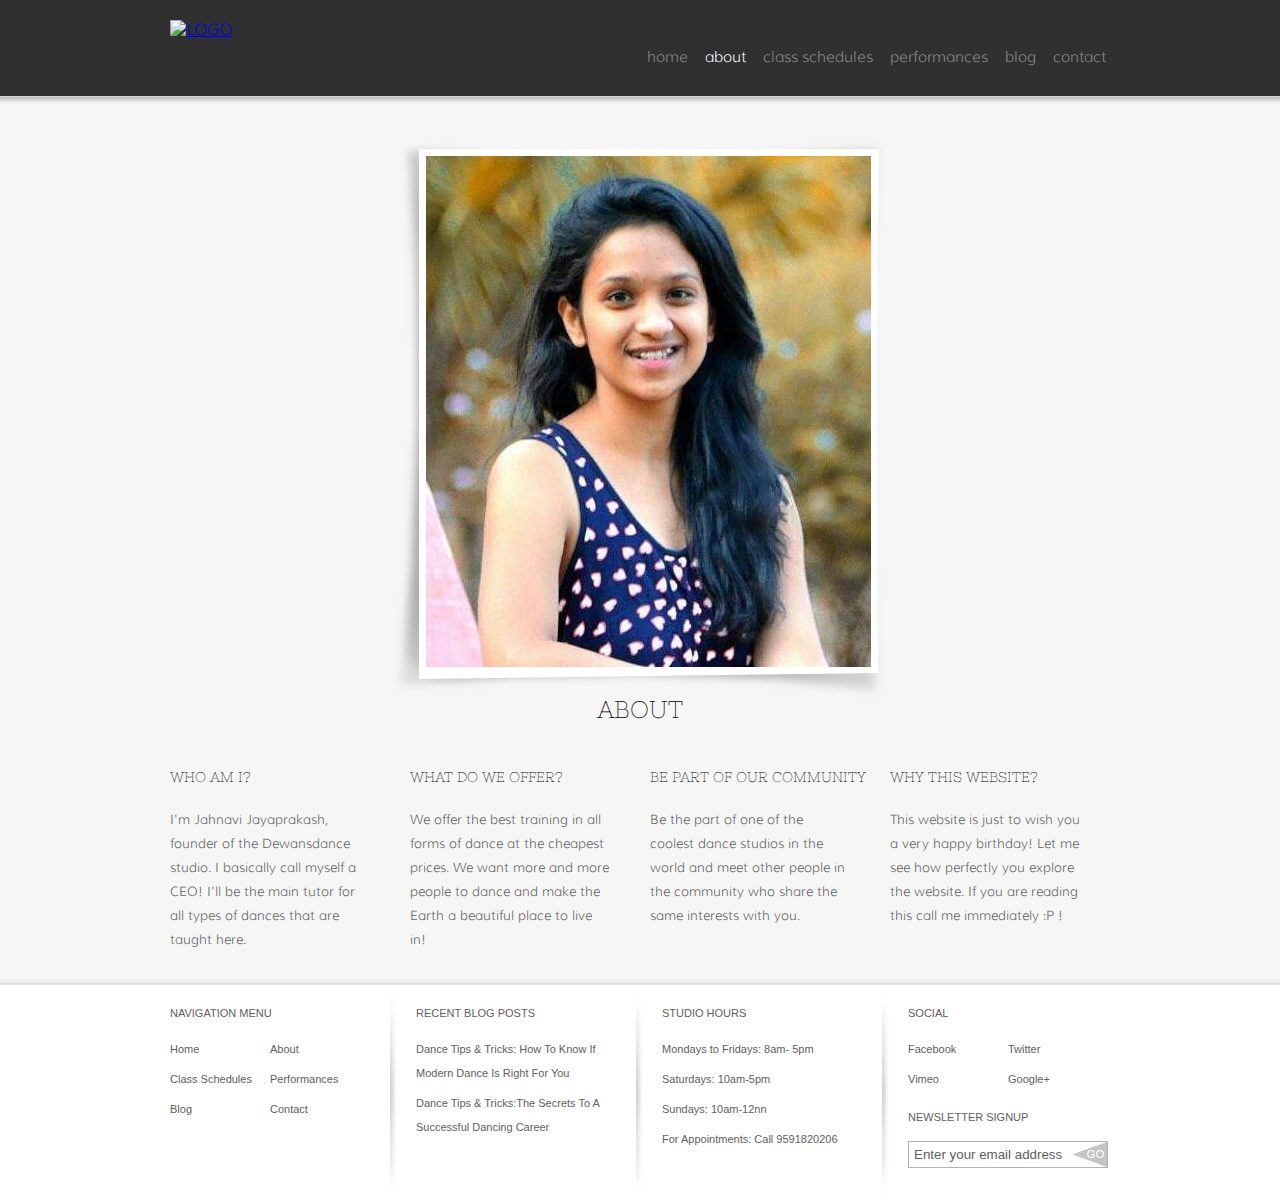
==== about.html @ 436ae20a "Add files via upload" ====
<!DOCTYPE html>

<html>
<head>
	<meta charset="UTF-8">
	<title>About</title>
	<link rel="stylesheet" href="style.css" type="text/css">
</head>
<body>
	<div id="page">
		<div id="header">
			<div>
				<a href="index.html" id="logo"><img src="logo.PNG" alt="LOGO"></a>
				<ul id="navigation">
					<li>
						<a href="index.html">home</a>
					</li>
					<li class="selected">
						<a href="about.html">about</a>
					</li>
					<li>
						<a href="schedules.html">class schedules</a>
					</li>
					<li>
						<a href="performance.html">performances</a>
					</li>
					<li>
						<a href="blog.html">blog</a>
					</li>
					<li>
						<a href="contact.html">contact</a>
					</li>
				</ul>
			</div>
			<span class="shadow"></span>
		</div>
		<div id="contents">
			<div id="about">
				<div class="frame1">
					<img src="img1.jpg" alt="Img">
				</div>
				<h2>About</h2>
				<ul>
					<li>
						<h4>Who am I?</h4>
						<p>
							I'm Jahnavi Jayaprakash, founder of the Dewansdance studio. I basically call myself a CEO! I'll be the main tutor for all types of dances that are taught here.
						</p>
					</li>
					<li>
						<h4>What do we offer?</h4>
						<p>
							We offer the best training in all forms of dance at the cheapest prices. We want more and more people to dance and make the Earth a beautiful place to live in!
						</p>
					</li>
					<li>
						<h4>Be Part of Our Community</h4>
						<p>
							Be the part of one of the coolest dance studios in the world and meet other people in the community who share the same interests with you.
						</p>
					</li>
					<li>
						<h4>Why this website?</h4>
						<p>
							This website is just to wish you a very happy birthday! Let me see how perfectly you explore the website. If you are reading this call me immediately :P !
						</p>
					</li>
				</ul>
			</div>
		</div>
		<div id="footer">
			<span class="shadow"></span>
			<div>
				<div class="section">
					<h5>Navigation Menu</h5>
					<ul class="navigation">
						<li>
							<a href="index.html">Home</a>
						</li>
						<li>
							<a href="about.html">About</a>
						</li>
						<li>
							<a href="schedules.html">Class Schedules</a>
						</li>
						<li>
							<a href="performance.html">Performances</a>
						</li>
						<li>
							<a href="blog.html">Blog</a>
						</li>
						<li>
							<a href="contact.html">Contact</a>
						</li>
					</ul>
				</div>
				<div class="section">
					<h5>Recent Blog Posts</h5>
					<ul>
						<li>
							<a href="blog.html">Dance Tips &amp; Tricks: How To Know If Modern Dance Is Right For You</a>
						</li>
						<li>
							<a href="blog.html">Dance Tips &amp; Tricks:The Secrets To A Successful Dancing Career</a>
						</li>
						
					</ul>
				</div>
				<div class="section">
					<h5>Studio Hours</h5>
					<ul>
						<li>
							Mondays to Fridays: 8am- 5pm
						</li>
						<li>
							Saturdays: 10am-5pm
						</li>
						<li>
							Sundays: 10am-12nn
						</li>
						<li>
							For Appointments: Call 9591820206
						</li>
					</ul>
				</div>
				<div class="section">
					<h5>Social</h5>
					<ul class="connect">
						<li>
							<a href="http://freewebsitetemplates.com/go/facebook/" target="_blank">Facebook</a>
						</li>
						<li>
							<a href="http://freewebsitetemplates.com/go/twitter/" target="_blank">Twitter</a>
						</li>
						<li>
							<a href="http://freewebsitetemplates.com/go/youtube/" target="_blank">Vimeo</a>
						</li>
						<li>
							<a href="http://freewebsitetemplates.com/go/googleplus/" target="_blank">Google+</a>
						</li>
					</ul>
					<h5>Newsletter Signup</h5>
					<form action="index.html" method="post" id="newsletter">
						<input type="text" value="Enter your email address" class="txtfield" onBlur="javascript:if(this.value==''){this.value=this.defaultValue;}" onFocus="javascript:if(this.value==this.defaultValue){this.value='';}">
						<input type="submit" value="" class="btn">
					</form>
				</div>
			</div>
		</div>
	</div>
</body>
</html>
---- style.css ----
@font-face {
	font-family: 'Muli';
	src: url('Muli-Regular.eot');
	src: local('☺'),  url('Muli-Regular.woff') format('woff'),  url('Muli-Regular.ttf') format('truetype'),  url('Muli-Regular.svg') format('svg');
	font-weight: normal;
	font-style: normal;
}
@font-face {
	font-family: 'Muli-Light';
	src: url('Muli-Light.eot');
	src: local('☺'),  url('Muli-Light.woff') format('woff'),  url('Muli-Light.ttf') format('truetype'),  url('Muli-Light.svg') format('svg');
	font-weight: normal;
	font-style: normal;
}
@font-face {
	font-family: 'NixieOne';
	src: url('NixieOne-Regular.eot');
	src: local('☺'),  url('NixieOne-Regular.woff') format('woff'),  url('NixieOne-Regular.ttf') format('truetype'),  url('NixieOne-Regular.svg') format('svg');
	font-weight: normal;
	font-style: normal;
}
/*-------------------------------------------------------------*/

body {
	background-color: #f6f6f6;
	font-family: 'Muli-Light';
	margin: 0;
}
#page {
	width: 960px;
	margin: 0 auto;
	padding: 96px 0 0;
}
img {
	border: 0;
}
/*------------------------------ Sprites ------------------------------*/
#header span.shadow, #footer span.shadow, #sidebar li.selected > a, #sidebar li > a:hover {
	background: url(shadows.png) repeat-x;
}
.play1, .play2, .play3, .btn, .previous, .next, #performances #sidebar span.more {
	background: url(buttons.png) no-repeat;
}
.frame1, .frame2, .frame3 {
	background: url(frames.png) no-repeat;
}
.video1, .video2, .video3 {
	background: url(frame-videos.png) no-repeat;
}
#sidebar, #sidebar .section, #sidebar .section > div, #contactbox, #contactbox > div, #contactbox > div > div {
	background-image: url(bg-sidebar.png);
	background-repeat: no-repeat;
}
#featured, #footer div.section, #contact > div {
	background: url(separators.png) no-repeat;
}
#blogs li, #blogs div.header, #blogs div.details {
	background-image: url(bg-blog-content.png);
	background-repeat: no-repeat;
}
#connect > a {
	background: url(icons.png) no-repeat;
}
.play1, .play2, .play3 {
	color: #fff;
	display: inline-block;
	font-family: "Muli";
	text-decoration: none;
	position: absolute;
}
.play1 {
	background-position: -33px -260px;
	font-size: 11px;
	padding-top: 36px;
	left: 105px;
	top: 51px;
}
.play2 {
	background-position: 8px -270px;
	font-size: 9px;
	padding-top: 16px;
	left: 45px;
	top: 24px;
}
.play3 {
	background-position: -90px -246px;
	font-size: 18px;
	padding-top: 70px;
	left: 255px;
	top: 108px;
	text-transform: uppercase;
}
.play1:hover, .play2:hover, .play3:hover {
	filter:alpha(opacity=80);
	opacity: 0.8;
}
.frame1 {
	float: right;
	background-position: 0 bottom;
	height: 510px;
	width: 444px;
	margin: 0 4px 30px 36px;
	padding: 18px 18px 32px 33px;
	overflow: hidden;
}
.frame2 {
	background-position: 0 -259px;
	height: 379px;
	width: 547px;
	margin: 0 0 12px;
	padding: 17px 40px 30px 18px;
	overflow: hidden;
}
.frame3 {
	background-position: 0 0;
	height: 199px;
	width: 286px;
	margin: 0 0 12px;
	padding: 8px 19px 15px 9px;
	overflow: hidden;
}
.video1 {
	background-position: 0 -93px;
	height: 154px;
	width: 280px;
	padding: 0 14px 16px 0;
	overflow: hidden;
	position: relative;
}
.video2 {
	float: left;
	background-position: 0 0;
	height: 70px;
	width: 127px;
	margin-right: 10px;
	padding: 0 4px 5px 1px;
	overflow: hidden;
	position: relative;
}
.video3 {
	background-position: 0 -285px;
	height: 328px;
	width: 600px;
	margin: 0 0 24px;
	padding: 0 14px 16px 2px;
	overflow: hidden;
	position: relative;
}
#contactbox {
	background-position: -323px bottom;
	margin: 0 0 30px;
	padding: 0 0 8px;
}
#contactbox > div {
	background-position: -643px 0;
	padding-top: 8px;
 *padding-bottom: 1px; /** Needed for IE7 **/
}
#contactbox > div > div {
	background-position: 0 0;
	background-repeat: repeat-y;
	padding: 24px 40px 0 20px;
}
/*------------------------------ HEADER ------------------------------*/
#header {
	background-color: #303030;
	width: 100%;
	text-align: right;
	position: absolute;
	left: 0;
	top: 0;
}
#header > div {
	height: 96px;
	width: 940px;
	margin: 0 auto;
	padding: 0 10px;
}
#header span.shadow {
	background-position: 0 -20px;
	display: block;
	height: 8px;
	width: 100%;
	position: absolute;
	bottom: -8px;
	z-index: 999;
}
/** Logo **/
#logo {
	float: left;
	display: inline-block;
	margin-top: 20px;
}
/** Navigation **/
#navigation {
	display: inline-block;
	list-style: none;
	width: 480px;
	margin: 30px 0 0;
	padding: 0;
}
#navigation li {
	float: left;
	margin-left: 17px;
}
#navigation li a {
	color: #8c8c8c;
	font-family: 'Muli-Light';
	font-size: 15px;
	line-height: 54px;
	padding: 0;
	text-decoration: none;
}
#navigation li a:hover, #navigation li.selected a {
	color: #fff;
}
/*------------------------------ CONTENTS ------------------------------*/
#contents > div {
	display: inline-block;
	width: 100%;
	padding-top: 42px;
}
#contents > div.body {
	width: 950px;
	padding-left: 10px;
}
#contents h2, #contents h3 {
	color: #000;
	font-family: 'NixieOne';
	font-weight: normal;
	line-height: 24px;
	margin: 0 0 24px;
	text-transform: uppercase;
}
#contents p {
	color: #606060;
	font-size: 13px;
	line-height: 24px;
	margin: 0;
	padding: 0 0 24px;
}
#contents p a {
	color: #606060;
}
#contents p a:hover {
	color: #000;
}
#featured {
	float: left;
	background-position: right 0;
	height: 500px;
	width: 608px;
	margin: 0 20px 30px 0;
	padding: 0 10px 0 0;
}
#featured ul {
	display: inline-block;
	list-style: none;
	margin: 0;
	padding: 0;
}
#featured li {
	float: left;
	width: 304px;
	margin-bottom: 18px;
	position: relative;
}
#featured li p {
	color: #000;
	font-family: "Muli";
	padding-bottom: 0;
	text-transform: uppercase;
}
#featured li p span {
	color: #606060;
	display: block;
	padding-right: 20px;
}
#schedule ul {
	color: #606060;
	list-style: none;
	margin: 0;
	padding: 0;
}
#schedule li {
	font-size: 13px;
	line-height: 24px;
	margin-bottom: 26px;
}
#schedule li a {
	color: #606060;
	text-decoration: none;
}
#schedule li a:hover {
	text-decoration: underline;
}
#schedule li span.time {
	display: inline-block;
	float: left;
	font-family: "Muli";
	font-size: 13px;
	line-height: 24px;
	width: 72px;
	margin-bottom: 6px;
	margin-right: 10px;
}
/** About **/
#about .frame1 {
	float: none;
	margin: 0 auto;
}
#about h2 {
	text-align: center;
}
#about h4 {
	font-family: "NixieOne";
	font-size: 14px;
	font-weight: normal;
	line-height:24px;
	text-transform: uppercase;
}
#about ul {
	display: inline-block;
	list-style: none;
	margin: 0 0 30px;
	padding: 0;
}
#about ul li {
	float: left;
	width: 220px;
	margin: 0 10px;
}
#about ul li p {
	padding: 0 20px 0 0;
}
/* Main */
#main {
	float: right;
	min-height: 1000px;
	width: 606px;
	margin: 0 0 30px;
	padding: 36px 0 0;
}
/* Sidebar */
#sidebar {
	float: left;
	background-position: 0 0;
	background-repeat: repeat-y;
	color: #606060;
	width: 316px;
}
#sidebar .section {
	background-position: -323px bottom;
	margin: 0 0 30px;
	padding: 0 0 8px;
}
#sidebar .section > div {
	background-position: 0 0;
	background-repeat: repeat-y;
	padding: 0 7px 0 0;
}
#sidebar h3 {
	padding: 0 40px 0 20px;
}
#sidebar ul {
	list-style: none;
	margin: 0;
	padding: 0 0 12px;
}
#sidebar ul li {
	display: inline-block;
	width: 100%;
	font-size: 13px;
}
#sidebar ul li > a {
	color: #606060;
	display: block;
	font-size: 13px;
	padding-left: 20px;
	text-decoration: none;
}
/** Schedules **/
#contents #schedules {
	width: 940px;
	padding: 0 10px;
}
#contents #schedules {
	padding: 0 10px;
}
#schedules #sidebar {
	background: none;
}
#schedules #sidebar .section > div {
	padding-top: 42px;
 *padding-bottom: 1px; /** Needed for IE7 **/
}
#schedules #sidebar ul {
	padding-bottom: 30px;
}
#schedules #sidebar ul li > a {
	line-height: 43px;
}
#schedules #sidebar ul li.selected > a, #schedules #sidebar ul li > a:hover {
	background-position: 0 -42px;
}
#schedules #sidebar #contactbox h3 {
	padding: 0;
}
#schedules #sidebar #contactbox li {
	display: inline-block;
	width: 100%;
	padding: 0;
}
#schedules #sidebar #contactbox li p {
	padding: 0 0 0 70px;
}
#schedules #contactbox span {
	float: left;
	display: inline-block;
	line-height: 24px;
	width: 70px;
}
#contents #schedules #main h2, #contents #schedules #main p {
	padding-left: 8px;
}
#contents #schedules #main p em {
	display: block;
	font-family: "NixieOne";
	font-style: normal;
	text-transform: uppercase;
}
#contents #schedules #main p span {
	display: inline-block;
	font-family: "Muli";
	width: 105px;
}
#contents #schedules #main p span.age {
	display: block;
}
#schedules a.btn {
	background-position: 0 -199px;
	color: #fff;
	display: block;
	font-family: "Muli";
	font-size: 13px;
	height: 36px;
	line-height: 31px;
	width: 166px;
	margin-left: 8px;
	text-align: center;
	text-decoration: none;
}
/** Performance **/
#contents #performances {
	padding-top: 0;
}
#contents #performances .videos p a {
	color: #000;
	text-decoration: none;
}
#contents #performances .videos p a:hover {
	text-decoration: underline;
}
#performances #main {
	margin-right: 10px;
	padding-top: 42px;
}
#performances a.previous, #performances a.next {
	float: left;
	background-position: 0 -24px;
	color: #9c9c9c;
	display: inline-block;
	font-size: 13px;
	line-height: 24px;
	margin: 0 0 24px;
	padding: 0 15px;
}
#performances a.next {
	float: right;
	background-position: right 6px;
}
#performances a.previous:hover, #performances a.next:hover {
	color: #000;
}
#performances ul.videos {
	display: inline-block;
	list-style: none;
	width: 608px;
	margin: 0;
	padding: 0;
}
#performances ul.videos li {
	float: left;
	width: 304px;
	margin-bottom: 18px;
	position: relative;
}
#performances ul.videos li p, #performances #sidebar ul li p {
	color: #000;
	font-family: "Muli";
	padding-bottom: 0;
	text-transform: uppercase;
}
#performances ul.videos li p span, #performances #sidebar ul li p span {
	color: #606060;
	display: block;
	padding-right: 20px;
}
#performances #sidebar {
	min-height: 1050px;
	width: 309px;
	padding-right: 7px;
	padding-top: 42px;
	position: absolute;
	z-index: 0;
}
#performances a.all {
	float: right;
	color: #000;
	font-size: 13px;
	line-height: 24px;
	margin-right: 20px;
}
#performances #sidebar li a {
	display: block;
	height: 80px;
	padding: 10px 40px 0 20px;
}
#performances #sidebar ul li.selected a, #performances #sidebar ul li a:hover {
	background-position: 0 -89px;
}
#performances #sidebar span.more {
	background-position: 0 -155px;
	color: #fff;
	cursor: pointer;
	display: block;
	font-family: "Muli";
	font-size: 13px;
	height: 31px;
	line-height: 31px;
	width: 138px;
	margin-left: 16px;
	text-align: center;
	text-decoration: none;
}
/** Blog **/
#blogs {
	list-style: none;
	margin: 0 0 42px;
	padding: 42px 0 0;
}
#blogs h3, #blogs div.details p {
	padding-left: 30px;
	padding-right: 45px;
	text-align: justify;
}
#blogs h3 a, #blogs .connect > p.time a {
	color: #000;
	text-decoration: none;
}
#blogs h3 a:hover, #blogs .connect > p.time a:hover {
	text-decoration: underline;
}
#blogs span.category {
	color: #000;
	display: block;
	font: 13px/24px "NixieOne";
	padding: 0 32px 0 30px;
	text-transform: uppercase;
}
#blogs li {
	background-position: -1932px bottom;
	margin: 0 0 24px;
	padding: 0 0 7px;
}
#blogs div.header {
	background-position: 0 0;
	padding: 8px 0 0;
}
#blogs div.details {
	background-position: -965px 0;
	background-repeat: repeat-y;
	display: inline-block;
	width: 958px;
	padding: 24px 0 9px 2px;
}
#blogs .frame3 {
	float: left;
	margin: 0 24px 24px;
}
#blogs a.more {
	color: #000;
	display: inline-block;
	text-decoration: none;
	text-transform: uppercase;
}
#blogs a.more:hover {
	font-family: "Muli";
}
#blogs .connect {
	background: url(blog-divider.png) no-repeat 4px 0;
	color: #606060;
	display: inline-block;
	font-family: Arial, Helvetica, sans-serif;
	width: 885px;
	padding: 18px 37px 0 30px;
	text-align: right;
}
#blogs .connect > p.time {
	float: left;
	font-size: 11px;
	padding: 0;
}
/** Contact **/
#contact {
	min-height: 1000px;
}
#contact > div {
	background-position: right 0;
	height: 500px;
	width: 450px;
	padding: 0 38px 0 10px;
}
#contact form {
	float: right;
	width: 440px;
	padding: 0 0 0 20px;
}
#contact label {
	color: #606060;
	display: block;
	font-size: 13px;
	line-height: 24px;
}
#contact input.txtfield {
	height: 25px;
	width: 430px;
	border: 1px solid #b3b3b3;
	margin: 0 0 18px;
	padding: 0 4px;
}
#contact textarea {
	height: 136px;
	width: 435px;
	border: 1px solid #b3b3b3;
	margin: 0 0 18px;
	padding: 0 0 0 4px;
	overflow: auto;
	resize: none;
}
#contact input.btn {
	background-position: 0 -109px;
	color: #fff;
	cursor: pointer;
	font-family: "Muli";
	font-size: 13px;
	height: 36px;
	line-height: 31px;
	width: 80px;
	border: 0;
	margin: 0;
	padding: 0 0 8px;
}
#contact ul {
	color: #606060;
	list-style: none;
	margin: 0;
	padding: 0
}
#contact ul li {
	display: inline-block;
	width: 100%;
	padding: 0;
}
#contact li p {
	padding: 0 0 0 90px;
}
#contact ul li span {
	float: left;
	display: inline-block;
	font-size: 13px;
	line-height: 24px;
	width: 90px;
}
/** Hover States **/
#schedules a.btn:hover, #performances #sidebar span.more:hover, #contact input.btn:hover {
	filter:alpha(opacity=90);
	opacity: 0.9;
}
/*------------------------------ FOOTER ------------------------------*/
#footer {
	background-color: #fff;
	color: #606060;
	font-family: Arial, Helvetica, sans-serif;
	font-size: 11px;
	line-height: 24px;
	width: 100%;
	position: absolute;
	left: 0;
}
#footer span.shadow {
	background-position: 0 0px;
	display: block;
	height: 8px;
	width: 100%;
	position: absolute;
	left: 0;
	top: -8px;
}
#footer h5 {
	font-size: 11px;
	font-weight: normal;
	line-height: 24px;
	margin: 0 0 12px;
	text-transform: uppercase;
}
#footer a {
	color: #606060;
	text-decoration: none;
}
#footer a:hover {
	color: #000000;
}
#footer > div {
	width: 940px;
	margin: 0 auto;
	padding: 0 10px;
}
#footer > div:after {
	clear:both;
	content:"";
	display:block;
	height:0;
	line-height:0;
	visibility:hidden;
}
#footer div.section {
	float: left;
	background-position: 0 -498px;
	min-height: 180px;
	width: 200px;
	margin-left: 20px;
	padding: 16px 0 16px 26px;
}
#footer div.section:first-child {
	background: none;
	margin-left: 0;
	padding-left: 0;
}
#footer ul {
	display: inline-block;
	list-style: none;
	width: 100%;
	margin: 0;
	padding: 0;
}
#footer li {
	margin: 0 0 6px;
}
#footer .navigation li, #footer .connect li {
	float: left;
	width: 100px;
}
#newsletter {
	display: inline-block;
	width: 200px;
}
#newsletter input {
	float: left;
	border: 1px solid #b3b3b3;
}
#newsletter input.txtfield {
	color: #606060;
	font-family: Arial, Helvetica, sans-serif;
	height: 25px;
	line-height: 25px;
	width: 158px;
	border-right: 0;
	padding: 0 0 0 5px;
}
#newsletter input.btn {
	background-position: -2px -64px;
	cursor: pointer;
	height: 27px;
	width: 36px;
	border-left: 0;
	padding: 0;
 *margin-left: -1px; /** Needed for Ie7 **/
}
/**--- the block of code under this comment is used on the blog page only. ---**/
#footer div#links {
	background: #303030 url(divider.png) repeat-x left bottom;
	height: 331px;
	width: 100%;
	margin: 0;
	padding: 0;
}
#links > div {
	width: 940px;
	margin: 0 auto;
	padding: 0 10px;
}
#links > div:after {
	clear:both;
	content:"";
	display:block;
	height:0;
	line-height:0;
	visibility:hidden;
}
#links h3 {
	color: #8c8c8c;
	font-family: 'NixieOne';
	font-size: 18px;
	font-weight: normal;
	line-height: 24px;
	margin: 0 0 12px;
}
#links > div > div {
	float: left;
	min-height: 282px;
	width: 272px;
	border-left: 1px solid #585858;
	margin-right: 20px;
	padding: 24px 0 24px 19px;
}
#links > div > div:first-child {
	border: 0;
	padding-left: 20px;
}
#footer div#links li {
	margin: 0 0 18px;
}
#footer div#links div.archives li {
	float: left;
	width: 136px;
}
#footer div#links a {
	color: #8c8c8c;
	font-family: "Muli-Light";
	font-size: 13px;
}
#footer div#links a:hover {
	color: #fff;
}
#searchbar {
	display: inline-block;
}
#searchbar h3 {
	color: #606060;
}
#searchbar input {
	float: left;
	color: #606060;
	font-family: "Muli-Light";
	font-size: 13px;
	height: 24px;
	line-height: 24px;
	width: 193px;
}
#searchbar input.btn {
	background-position: left bottom;
	cursor: pointer;
	height: 30px;
	width: 26px;
	border: 0;
	margin: 0 0 0 6px;
	padding: 0;
}
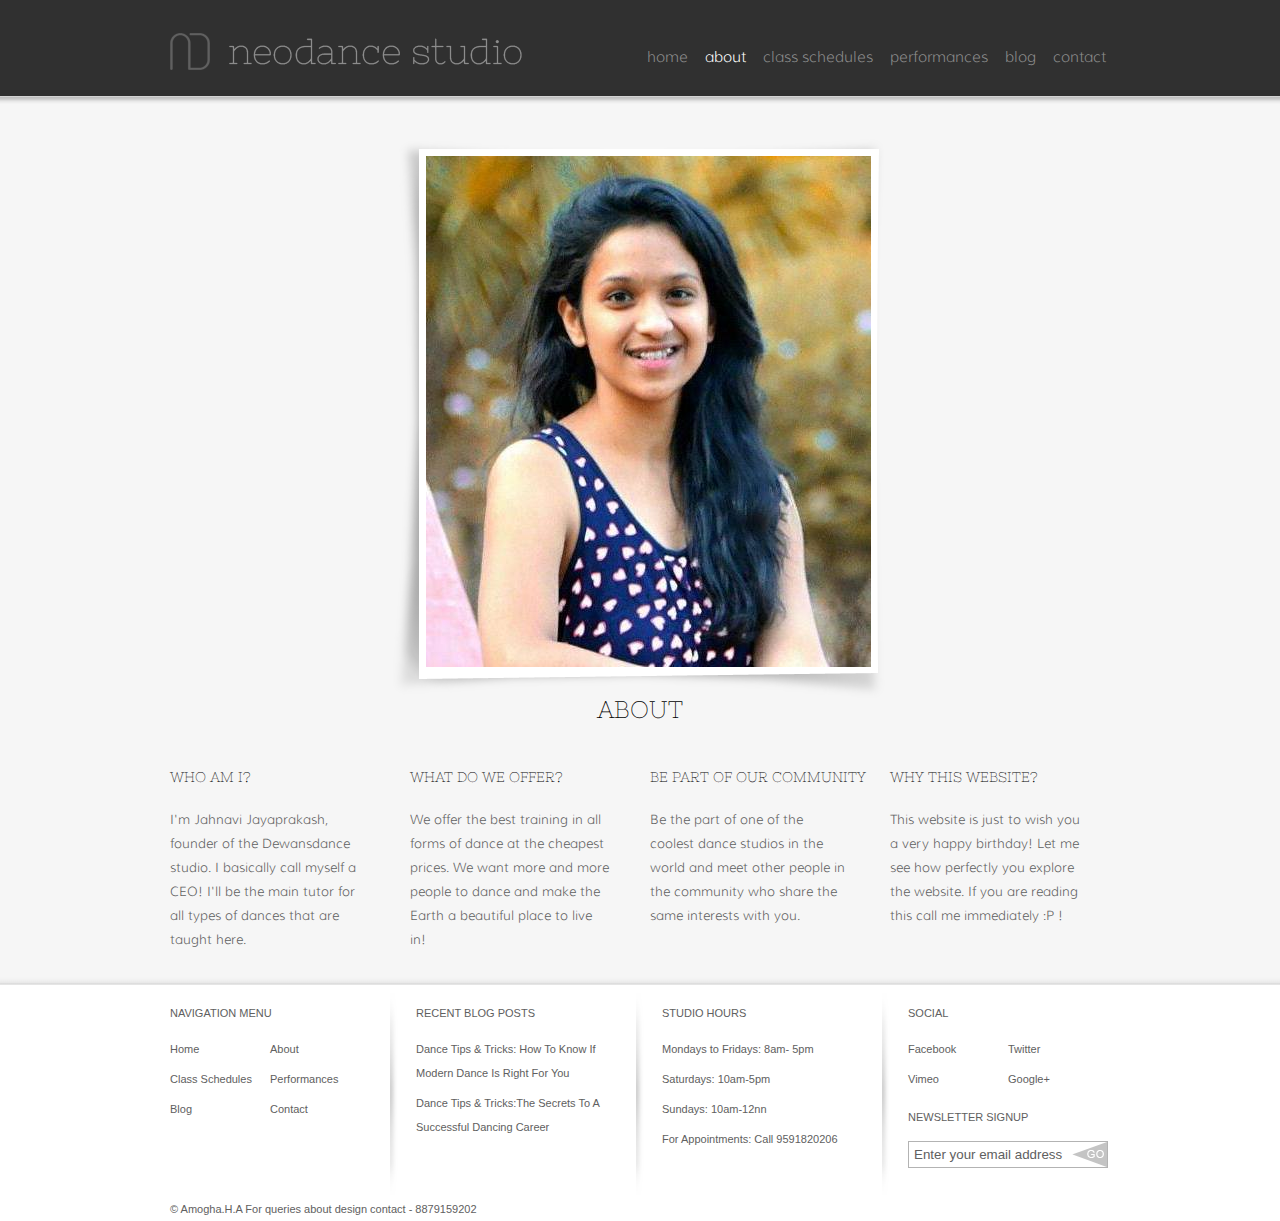
==== commit e57d33c6: "Copyright changes" ====
--- a/about.html
+++ b/about.html
@@ -10,7 +10,7 @@
 	<div id="page">
 		<div id="header">
 			<div>
-				<a href="index.html" id="logo"><img src="logo.PNG" alt="LOGO"></a>
+				<a href="index.html" id="logo"><img src="logo.png" alt="LOGO"></a>
 				<ul id="navigation">
 					<li>
 						<a href="index.html">home</a>
@@ -127,16 +127,16 @@
 					<h5>Social</h5>
 					<ul class="connect">
 						<li>
-							<a href="http://freewebsitetemplates.com/go/facebook/" target="_blank">Facebook</a>
+							<a href="https://www.facebook.com/jahnavi.jayapraksh" target="_blank">Facebook</a>
 						</li>
 						<li>
-							<a href="http://freewebsitetemplates.com/go/twitter/" target="_blank">Twitter</a>
+							<a href="twitter.com" target="_blank">Twitter</a>
 						</li>
 						<li>
-							<a href="http://freewebsitetemplates.com/go/youtube/" target="_blank">Vimeo</a>
+							<a href="youtube.com" target="_blank">Vimeo</a>
 						</li>
 						<li>
-							<a href="http://freewebsitetemplates.com/go/googleplus/" target="_blank">Google+</a>
+							<a href="google.co.in" target="_blank">Google+</a>
 						</li>
 					</ul>
 					<h5>Newsletter Signup</h5>
@@ -145,8 +145,9 @@
 						<input type="submit" value="" class="btn">
 					</form>
 				</div>
+				© Amogha.H.A  For queries about design contact - 8879159202
 			</div>
 		</div>
 	</div>
 </body>
-</html>+</html>
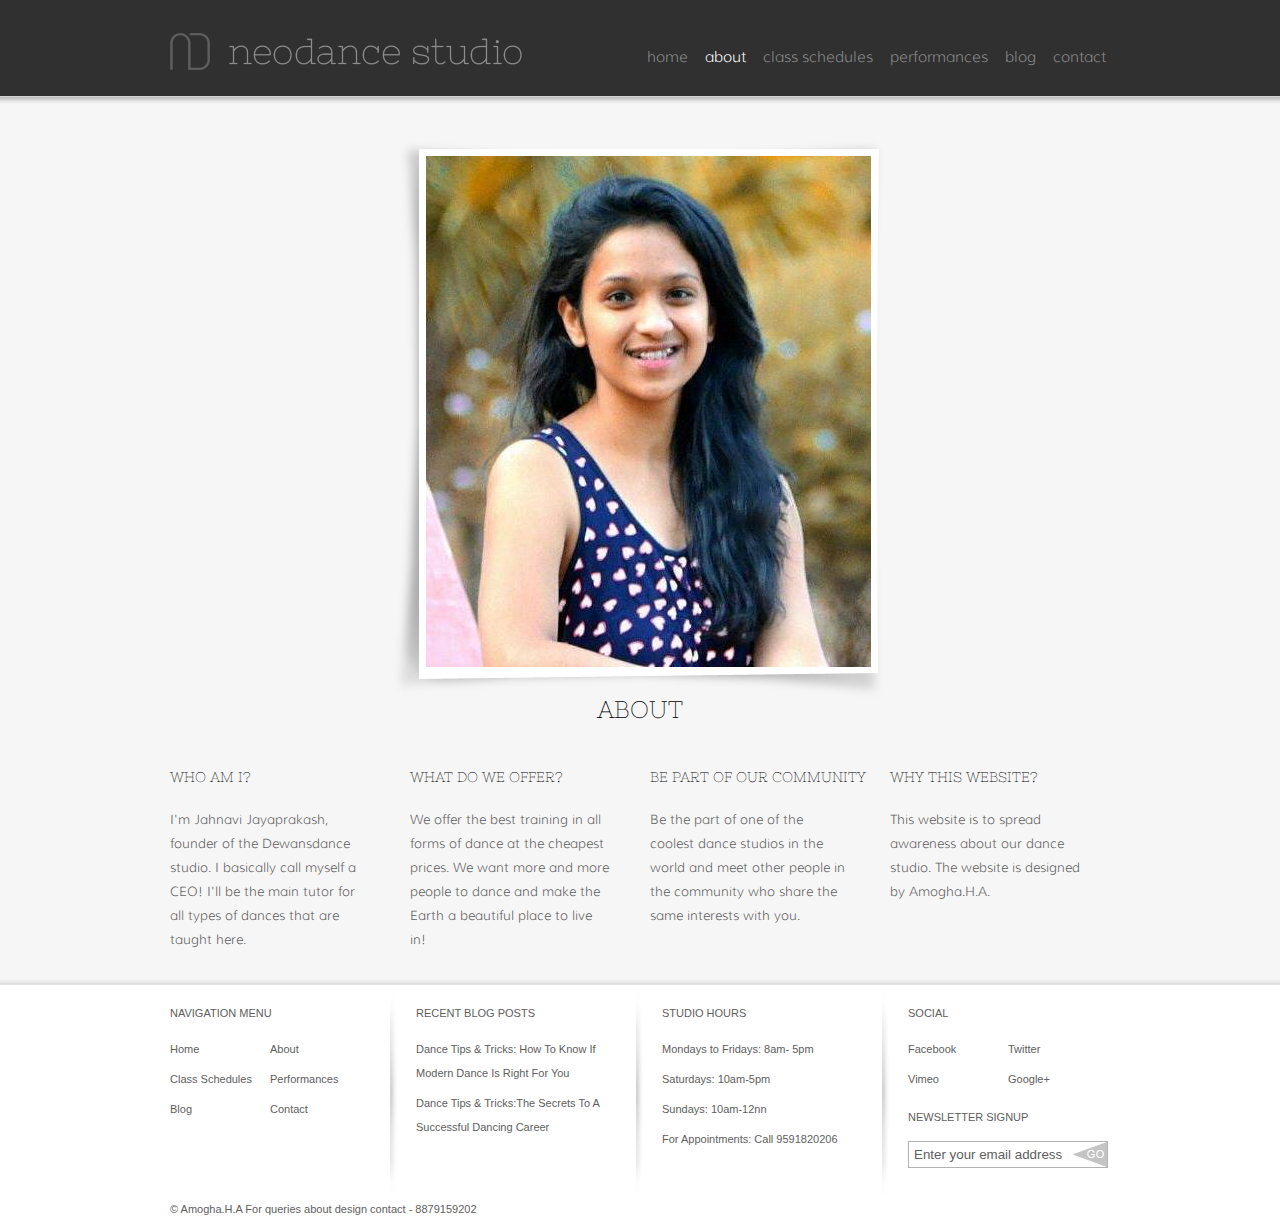
==== commit 1a3eda4d: "Update about.html" ====
--- a/about.html
+++ b/about.html
@@ -62,7 +62,7 @@
 					<li>
 						<h4>Why this website?</h4>
 						<p>
-							This website is just to wish you a very happy birthday! Let me see how perfectly you explore the website. If you are reading this call me immediately :P !
+							This website is to spread awareness about our dance studio. The website is designed by Amogha.H.A.
 						</p>
 					</li>
 				</ul>
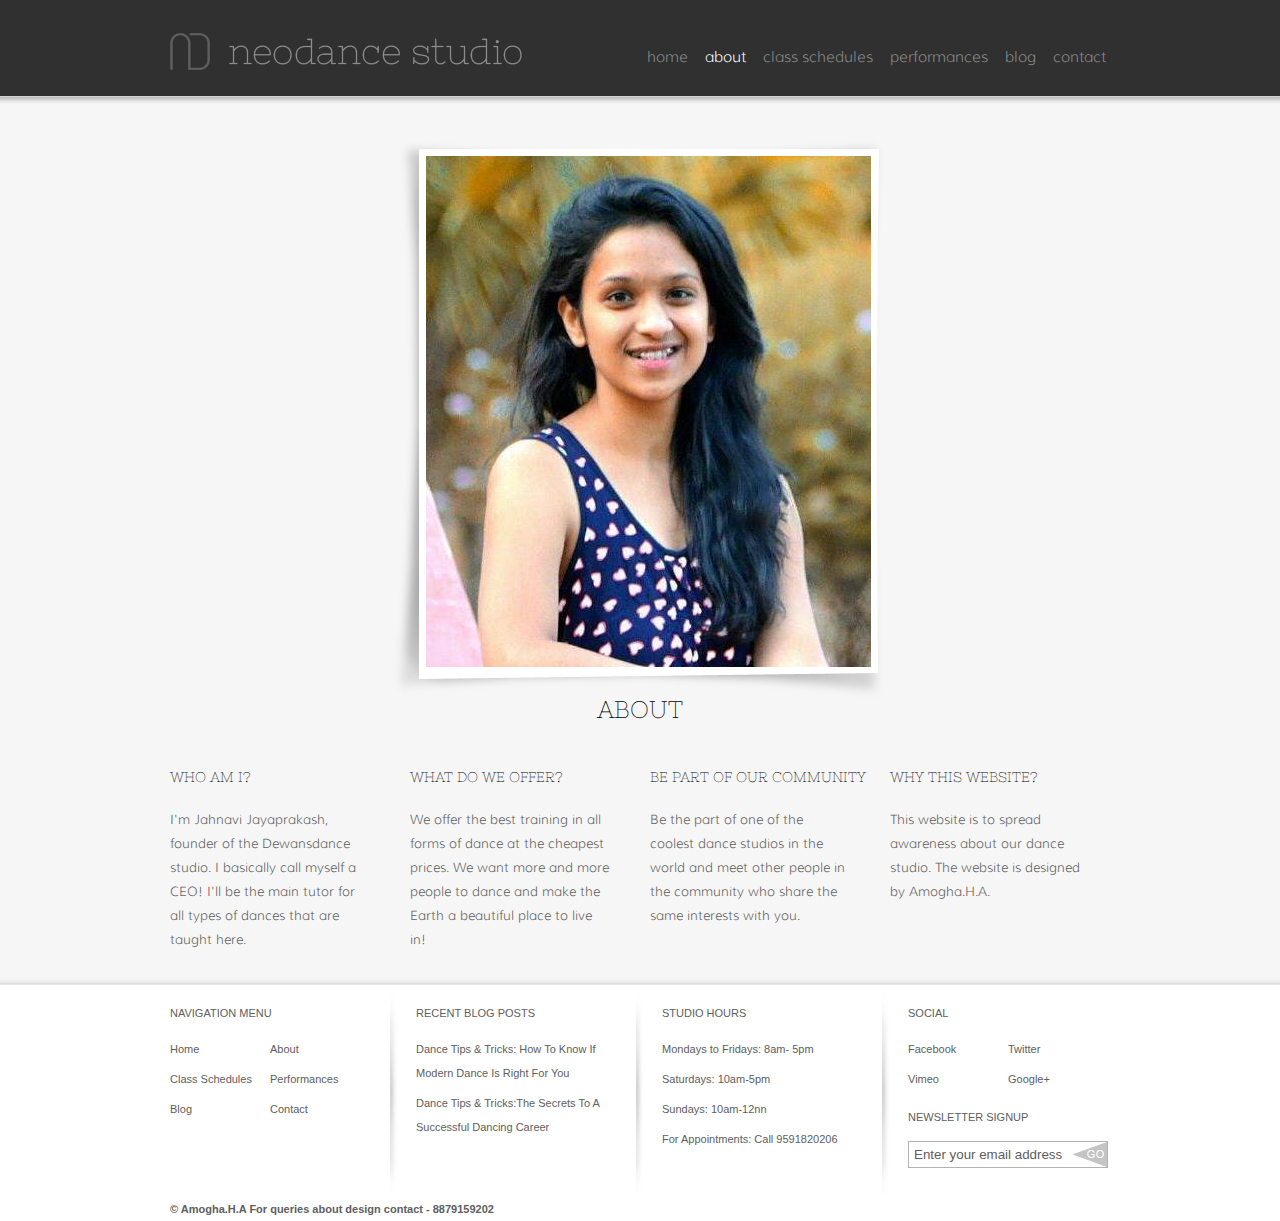
==== commit be15e973: "Update about.html" ====
--- a/about.html
+++ b/about.html
@@ -145,8 +145,8 @@
 						<input type="submit" value="" class="btn">
 					</form>
 				</div>
-				© Amogha.H.A  For queries about design contact - 8879159202
-			</div>
+				<b> © Amogha.H.A         For queries about design contact - 8879159202
+				</b>			</div>
 		</div>
 	</div>
 </body>
